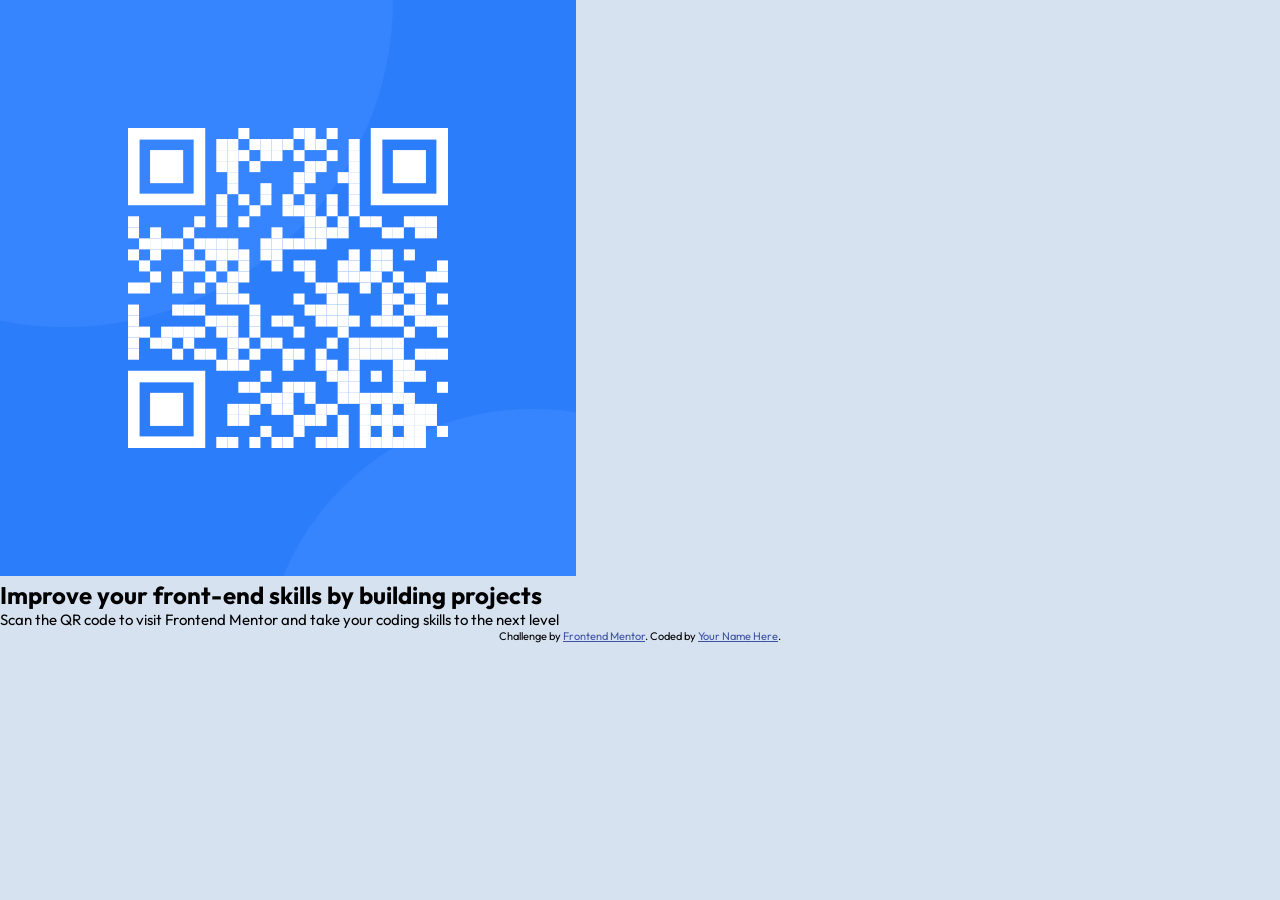
==== qr-code-component-main/index.html @ eabdde2f "feat: add hero image, title, paragraph, and custom font" ====
<!DOCTYPE html>
<html lang="en">

<head>
  <meta charset="UTF-8">
  <meta name="viewport" content="width=device-width, initial-scale=1.0">
  <!-- displays site properly based on user's device -->
  <link rel="icon" type="image/png" sizes="32x32" href="./images/favicon-32x32.png">
  <link rel="stylesheet" href="style.css">
  <title>Frontend Mentor | QR code component</title>
  <!-- Feel free to remove these styles or customise in your own stylesheet 👍 -->
  <style>
    .attribution {
      font-size: 0.6875rem;
      text-align: center;
    }

    .attribution a {
      color: hsl(228, 45%, 44%);
    }
  </style>
</head>

<body>
  <main class="page-main">
    <article qr-card>
      <img src="images/image-qr-code.png" alt="QR code to visit Frontend Mentor website" class="qr-card__imge">
      <h1 class="qr-card__title">Improve your front-end skills by building projects</h1>
      <p class="qr-card__paragraph">Scan the QR code to visit Frontend Mentor and take your coding skills to the next level</p>
    </article>
    <footer class="attribution">
      Challenge by <a href="https://www.frontendmentor.io?ref=challenge">Frontend Mentor</a>.
      Coded by <a href="#">Your Name Here</a>.
    </footer>
  </main>
</body>

</html>
---- qr-code-component-main/style.css ----
@import url('https://fonts.googleapis.com/css2?family=Outfit:wght@100..900&display=swap');

:root{
--white-qr-card-main: hsl(0, 0%, 100%);
--slate-color-body-300: hsl(212, 45%, 89%);
--slate-fon-paragraph-500: hsl(216, 15%, 48%);
--slate-color-title-900: hsl(218, 44%, 22%);
}
*{
    padding: 0;
    margin: 0;
    box-sizing: border-box;
}
body{
    font-family: 'Outfit', sans-serif;
    background-color: var(--slate-color-body-300)
}
.qr-card__paragraph{
    font-size: 15px;
    font-weight: 400;
}
.qr-card__title{
    font-weight: 700;
}
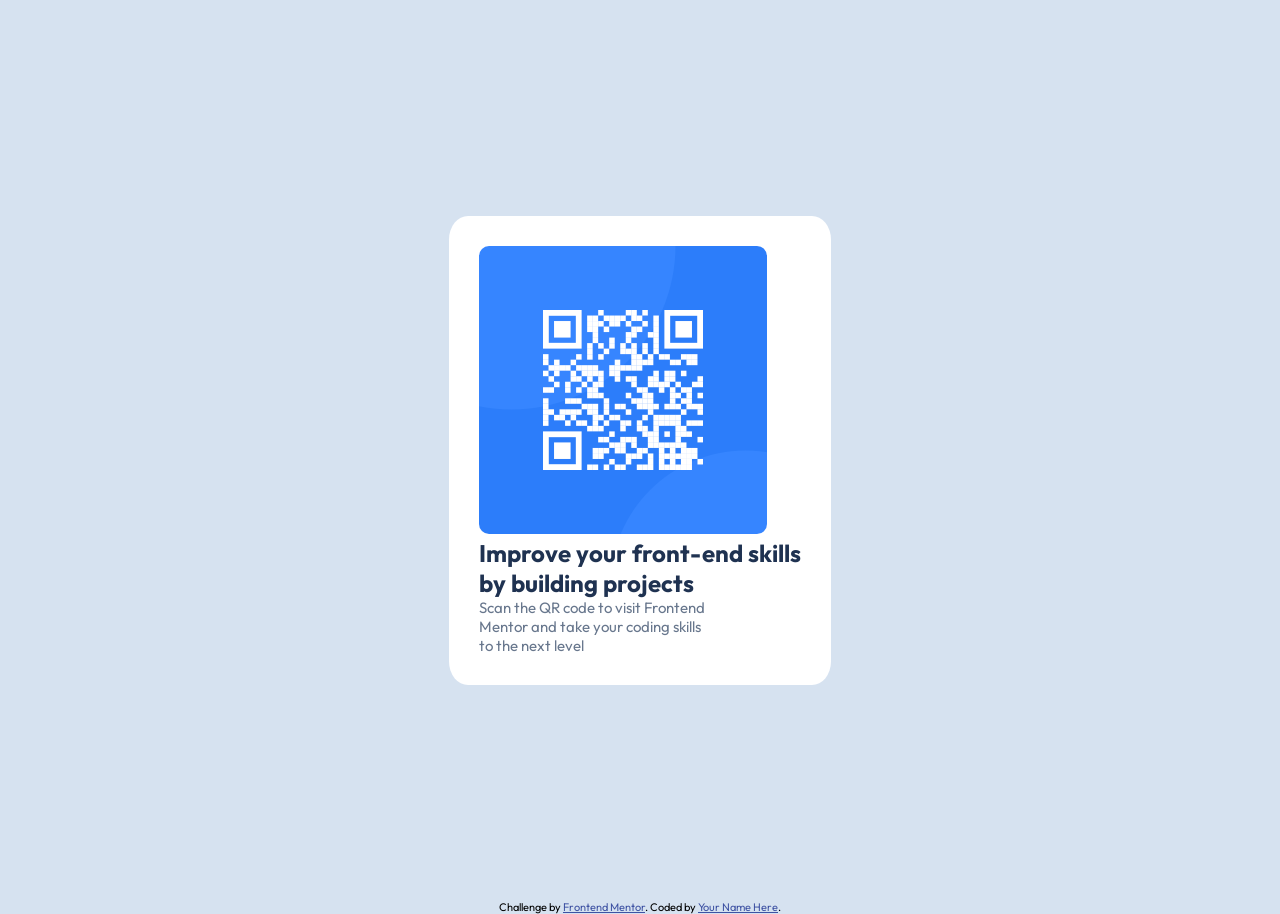
==== commit d39f9500: "feat: update text color, card layout, and qr code image" ====
--- a/qr-code-component-main/index.html
+++ b/qr-code-component-main/index.html
@@ -9,30 +9,26 @@
   <link rel="stylesheet" href="style.css">
   <title>Frontend Mentor | QR code component</title>
   <!-- Feel free to remove these styles or customise in your own stylesheet 👍 -->
-  <style>
-    .attribution {
-      font-size: 0.6875rem;
-      text-align: center;
-    }
-
-    .attribution a {
-      color: hsl(228, 45%, 44%);
-    }
-  </style>
 </head>
 
 <body>
   <main class="page-main">
-    <article qr-card>
+    <article class="qr-card">
       <img src="images/image-qr-code.png" alt="QR code to visit Frontend Mentor website" class="qr-card__imge">
-      <h1 class="qr-card__title">Improve your front-end skills by building projects</h1>
-      <p class="qr-card__paragraph">Scan the QR code to visit Frontend Mentor and take your coding skills to the next level</p>
+      <h1 class="qr-card__title">Improve your front-end skills
+        <br> by building projects
+      </h1>
+      <p class="qr-card__paragraph">Scan the QR code to visit Frontend
+        <br>Mentor and take your coding skills
+        <br> to the next level
+      </p>
     </article>
-    <footer class="attribution">
-      Challenge by <a href="https://www.frontendmentor.io?ref=challenge">Frontend Mentor</a>.
-      Coded by <a href="#">Your Name Here</a>.
-    </footer>
   </main>
+  <footer class="attribution">
+    Challenge by <a href="https://www.frontendmentor.io?ref=challenge">Frontend Mentor</a>.
+    Coded by <a href="#">Your Name Here</a>.
+  </footer>
+
 </body>
 
 </html>
--- a/qr-code-component-main/style.css
+++ b/qr-code-component-main/style.css
@@ -1,24 +1,58 @@
 @import url('https://fonts.googleapis.com/css2?family=Outfit:wght@100..900&display=swap');
 
-:root{
---white-qr-card-main: hsl(0, 0%, 100%);
---slate-color-body-300: hsl(212, 45%, 89%);
---slate-fon-paragraph-500: hsl(216, 15%, 48%);
---slate-color-title-900: hsl(218, 44%, 22%);
+:root {
+    --white-qr-card-article: hsl(0, 0%, 100%);
+    --slate-color-body-300: hsl(212, 45%, 89%);
+    --slate-fon-paragraph-500: hsl(216, 15%, 48%);
+    --slate-color-title-900: hsl(218, 44%, 22%);
 }
-*{
+
+* {
     padding: 0;
     margin: 0;
     box-sizing: border-box;
 }
-body{
+
+body {
     font-family: 'Outfit', sans-serif;
     background-color: var(--slate-color-body-300)
 }
-.qr-card__paragraph{
+
+.page-main {
+    display: flex;
+    justify-content: center;
+    align-items: center;
+    height: 100vh;
+}
+
+.qr-card {
+    background-color: var(--white-qr-card-article);
+    padding: 30px;
+    border-radius: 5%;
+    position: absolute;
+}
+
+.qr-card__imge {
+    width: 288px;
+    border-radius: 10px;
+}
+
+.qr-card__title {
+    color: var(--slate-color-title-900);
+    font-weight: 700;
+}
+
+.qr-card__paragraph {
+    color: var(--slate-fon-paragraph-500);
     font-size: 15px;
     font-weight: 400;
 }
-.qr-card__title{
-    font-weight: 700;
+
+.attribution {
+    font-size: 0.6875rem;
+    text-align: center;
 }
+
+.attribution a {
+    color: hsl(228, 45%, 44%);
+}
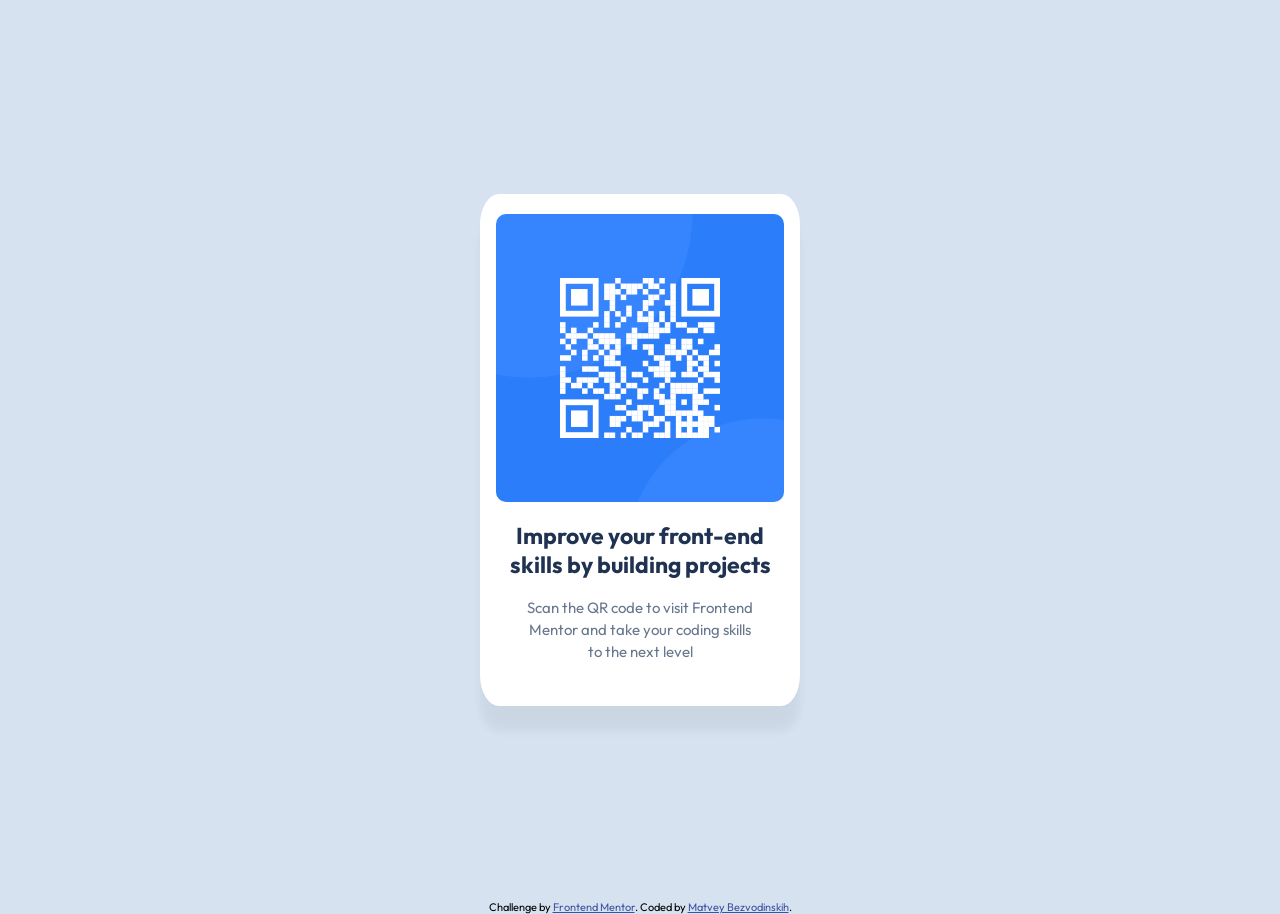
==== commit 82ee84fb: "style: add shadows, adjust element widths for responsiveness, and refine typography" ====
--- a/qr-code-component-main/index.html
+++ b/qr-code-component-main/index.html
@@ -15,8 +15,8 @@
   <main class="page-main">
     <article class="qr-card">
       <img src="images/image-qr-code.png" alt="QR code to visit Frontend Mentor website" class="qr-card__imge">
-      <h1 class="qr-card__title">Improve your front-end skills
-        <br> by building projects
+      <h1 class="qr-card__title">Improve your front-end 
+        <br>skills by building projects
       </h1>
       <p class="qr-card__paragraph">Scan the QR code to visit Frontend
         <br>Mentor and take your coding skills
@@ -26,7 +26,7 @@
   </main>
   <footer class="attribution">
     Challenge by <a href="https://www.frontendmentor.io?ref=challenge">Frontend Mentor</a>.
-    Coded by <a href="#">Your Name Here</a>.
+    Coded by <a href="https://www.frontendmentor.io/profile/matvejbezvodinskih642-create">Matvey Bezvodinskih</a>.
   </footer>
 
 </body>
--- a/qr-code-component-main/style.css
+++ b/qr-code-component-main/style.css
@@ -26,10 +26,18 @@
 }
 
 .qr-card {
+    display: flex;
+    flex-direction: column;
+    align-items: center;
+    text-align: center;
+    max-width: 320px;
+    width: 100%;
     background-color: var(--white-qr-card-article);
-    padding: 30px;
-    border-radius: 5%;
+    padding: 20px;
+    border-radius: 6%;
     position: absolute;
+    box-shadow: 0px 25px 10px rgba(0,0,0,0.05)
+
 }
 
 .qr-card__imge {
@@ -40,12 +48,17 @@
 .qr-card__title {
     color: var(--slate-color-title-900);
     font-weight: 700;
+    font-size: 23px;
+    padding-top: 19px
 }
 
 .qr-card__paragraph {
     color: var(--slate-fon-paragraph-500);
     font-size: 15px;
     font-weight: 400;
+    padding-bottom: 23px;
+    padding-top: 18px;
+    line-height: 22px;
 }
 
 .attribution {
